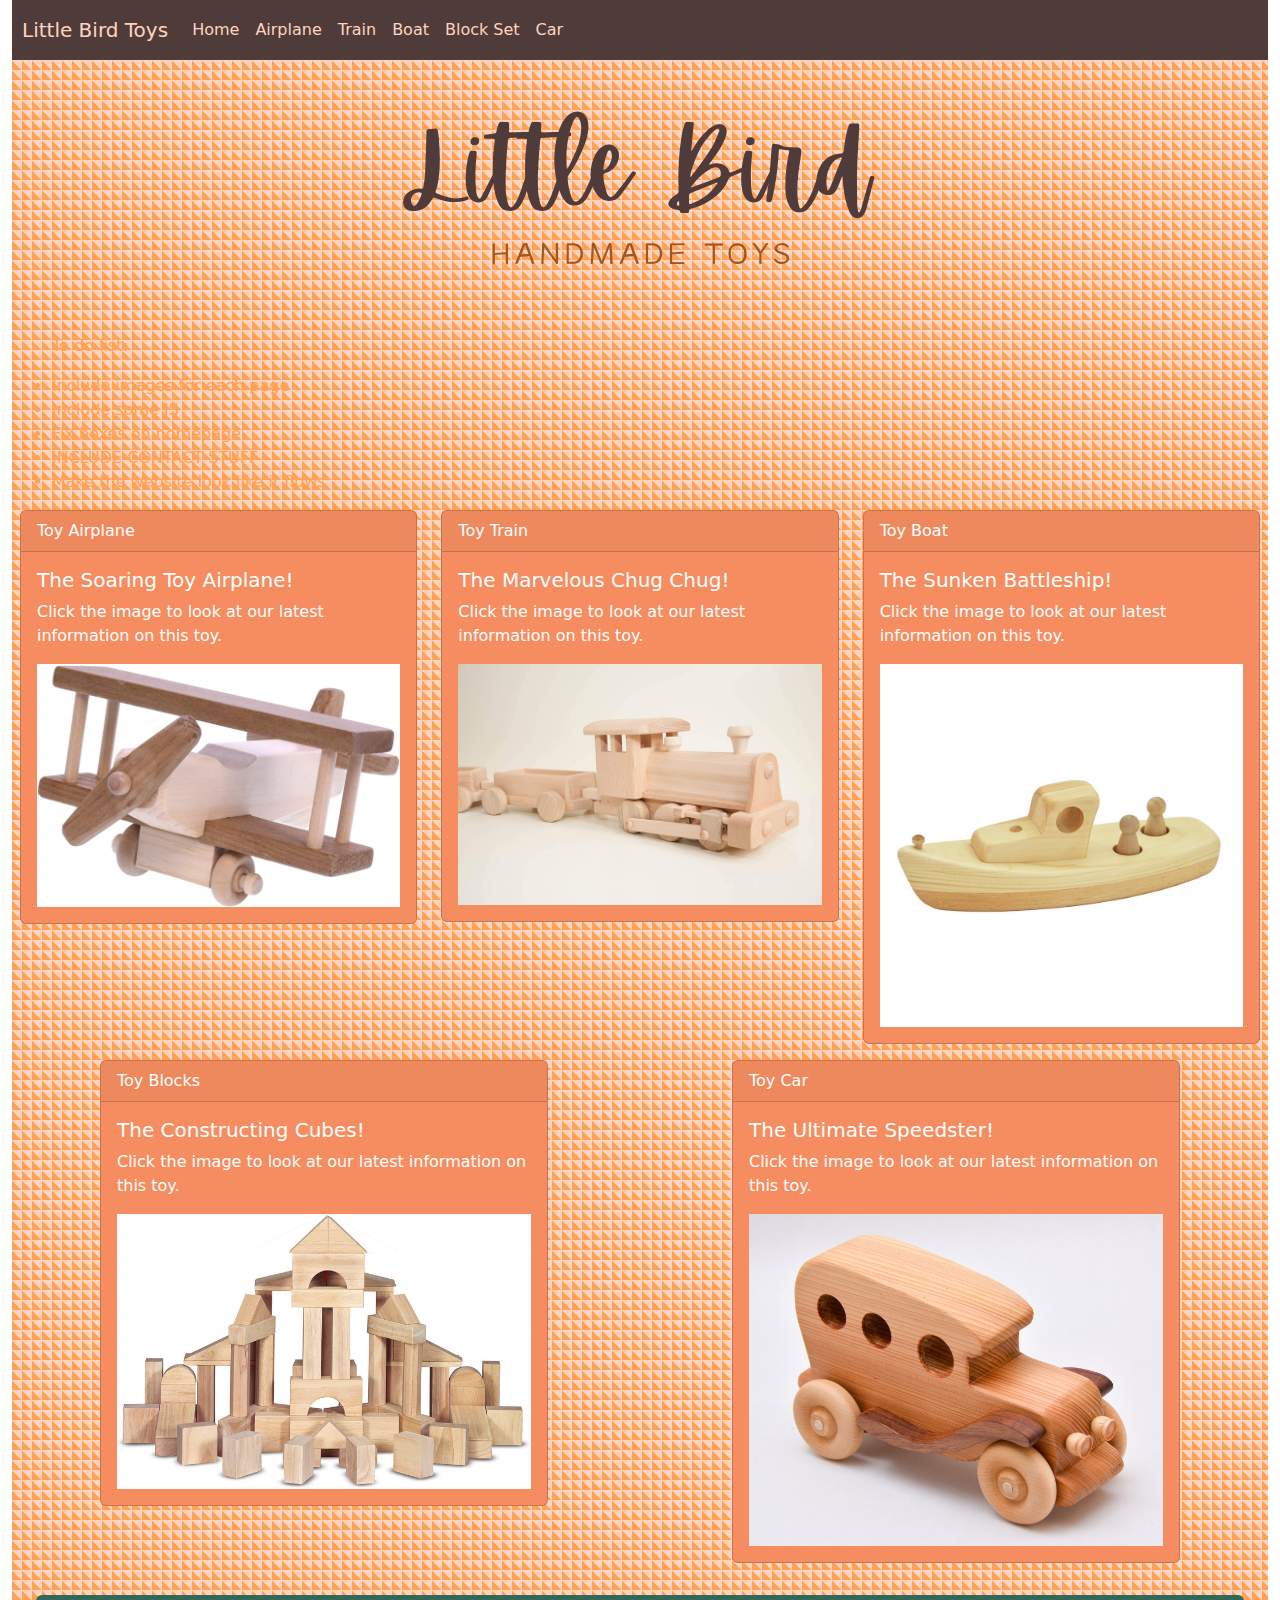
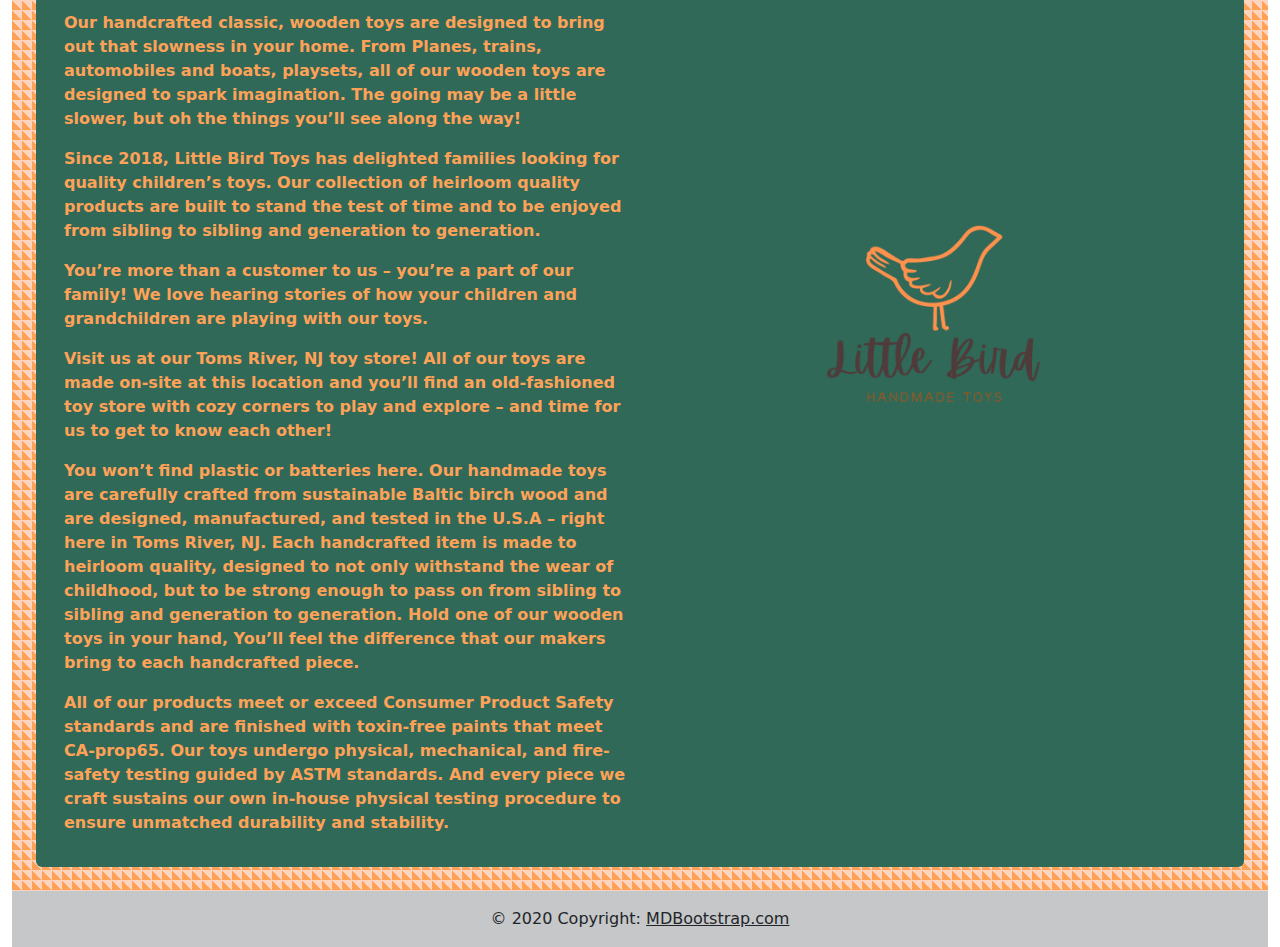
==== index.html @ 355ab26c "rough draft commit" ====
<!DOCTYPE html>
<html>

<head>
  <meta charset="utf-8">
  <meta name="viewport" content="width=device-width">
  <title>Little Bird Toys Homepage</title>
  <link href="https://cdn.jsdelivr.net/npm/bootstrap@5.2.3/dist/css/bootstrap.min.css" rel="stylesheet"
    integrity="sha384rbsA2VBKQhggwzxH7pPCaAqO46MgnOM80zW1RWuH61DGLwZJEdK2Kadq2F9CUG65" crossorigin="anonymous">
  <link href="style.css" rel="stylesheet">
</head>

<body>
  <div class="container-fluid">
    <nav class="navbar navbar-expand-lg navbar-light bg-nav">
      <a class="navbar-brand navtext" href="index.html">Little Bird Toys</a>
      <button class="navbar-toggler" type="button" data-toggle="collapse" data-target="#navbarNav"
        aria-controls="navbarNav" aria-expanded="false" aria-label="Toggle navigation">
        <span class="navbar-toggler-icon"></span>
      </button>
      <div class="collapse navbar-collapse" id="navbarNav">
        <ul class="navbar-nav">
          <li class="nav-item">
            <a class="nav-link navtext" href="index.html">Home</a>
          </li>
          <li class="nav-item">
            <a class="nav-link navtext" href="airplane.html">Airplane</a>
          </li>
          <li class="nav-item">
            <a class="nav-link navtext" href="train.html">Train</a>
          </li>
          <li class="nav-item">
            <a class="nav-link navtext" href="boat.html">Boat</a>
          </li>
          <li class="nav-item">
            <a class="nav-link navtext" href="block.html">Block Set</a>
          </li>
          <li class="nav-item">
            <a class="nav-link navtext" href="car.html">Car</a>
          </li>
        </ul>
      </div>
    </nav>



    <div class="relative p-2 h-1by1 bg-white gray-lightest pattern-triangles-sm">
      <img src="Alternate Logo 2.png" class="imagetest">
<div>
  <ul>
    <p>To do list:</p>
    <li>Include images for each page</li>
    <li>Include some JS</li>
    <li>Fix boxes on homepage</li>
    <li>INCLUDE CONTACT STUFF</li>
    <li>Make the website look like it flows</li>
  </ul>
</div>
      <div class="row">
        <div class="col-sm-4">
          <div class="card text-white cardbackground mb-3 mx-auto" style="max-width: 28rem;">
            <div class="card-header">Toy Airplane</div>
            <div class="card-body">
              <h5 class="card-title">The Soaring Toy Airplane!</h5>
              <p class="card-text">Click the image to look at our latest information on this toy.</p>
              <a href="airplane.html"><img src="plane1.jpg" class="cardimg w-100"></a>
            </div>
          </div>
        </div>

        <div class="col-sm-4">
          <div class="card text-white cardbackground mb-3 mx-auto" style="max-width: 28rem;">
            <div class="card-header">Toy Train</div>
            <div class="card-body">
              <h5 class="card-title">The Marvelous Chug Chug!</h5>
              <p class="card-text">Click the image to look at our latest information on this toy.</p>
              <a href="train.html"><img src="train1.jpg" class="cardimg w-100"></a>
            </div>
          </div>
        </div>

        <div class="col-sm-4">
          <div class="card text-white cardbackground mb-3 mx-auto" style="max-width: 28rem;">
            <div class="card-header">Toy Boat</div>
            <div class="card-body">
              <h5 class="card-title">The Sunken Battleship!</h5>
              <p class="card-text">Click the image to look at our latest information on this toy.</p>
              <a href="boat.html"><img src="boat2.jpg" class="cardimg w-100"></a>
            </div>
          </div>
        </div>
      </div>

      <div class="row">
        <div class="col-sm-6">
          <div class="card text-white cardbackground mb-3 mx-auto" style="max-width: 28rem;">
            <div class="card-header">Toy Blocks</div>
            <div class="card-body">
              <h5 class="card-title">The Constructing Cubes!</h5>
              <p class="card-text">Click the image to look at our latest information on this toy.</p>
              <a href="block2.jpg"><img src="block2.jpg" class="cardimg w-100"></a>
            </div>
          </div>
        </div>

        <div class="col-sm-6">
          <div class="card text-white cardbackground mb-3 mx-auto" style="max-width: 28rem;">
            <div class="card-header">Toy Car</div>
            <div class="card-body">
              <h5 class="card-title">The Ultimate Speedster!</h5>
              <p class="card-text">Click the image to look at our latest information on this toy.</p>
              <a href="car.html"><img src="car3.jpg" class="cardimg w-100"></a>
            </div>
          </div>
        </div>

      </div>

      <div class="row birdtoybox p-3 m-3 rounded">
        <div class="col-md-6 col-sm-6">
          <p><b>Our handcrafted classic, wooden toys are designed to bring out that slowness in your home. From Planes,
              trains, automobiles and boats, playsets, all of our wooden toys are designed to spark imagination. The
              going
              may be a little slower, but oh the things you’ll see along the way!</b></p>

          <p><b>Since 2018, Little Bird Toys has delighted families looking for quality children’s toys. Our collection
              of
              heirloom quality products are built to stand the test of time and to be enjoyed from sibling to sibling
              and
              generation to generation.</b>
          </p>
          <p><b>You’re more than a customer to us – you’re a part of our family! We love hearing stories of how your
              children and grandchildren are playing with our toys.
            </b></p>
          <p><b>Visit us at our Toms River, NJ toy store! All of our toys are made on-site at this location and you’ll
              find an old-fashioned toy store with cozy corners to play and explore – and time for us to get to know
              each other!</b></p>
          <p><b>You won’t find plastic or batteries here.  Our handmade toys are carefully crafted from sustainable Baltic birch wood and are designed, manufactured, and tested in the U.S.A – right here in Toms River, NJ.   Each handcrafted item is made to heirloom quality, designed to not only withstand the wear of childhood, but to be strong enough to pass on from sibling to sibling and generation to generation.  Hold one of our wooden toys in your hand, You’ll feel the difference that our makers bring to each handcrafted piece.</b></p>
          <p><b>All of our products meet or exceed Consumer Product Safety standards and are finished with toxin-free paints that meet CA-prop65.  Our toys undergo physical, mechanical, and fire-safety testing guided by ASTM standards.  And every piece we craft sustains our own in-house physical testing procedure to ensure unmatched durability and stability.</b></p>
        </div>
        <div class="col-md-6 col-sm-6">
          <img src="Main Logo.png" class="img-fluid w-100" height="500px">
        </div>
      </div>

    </div>



    <footer class="bg-light text-center text-lg-start">
      <!-- Copyright -->
      <div class="text-center p-3" style="background-color: rgba(0, 0, 0, 0.2);">
        © 2020 Copyright:
        <a class="text-dark" href="https://mdbootstrap.com/">MDBootstrap.com</a>
      </div>
      <!-- Copyright -->
    </footer>

    <script src="script.js"></script>
    <script src="https://cdn.jsdelivr.net/npm/bootstrap@5.2.3/dist/js/bootstrap.bundle.min.js"
      integrity="sha384-kenU1KFdBIe4zVF0s0G1M5b4hcpxyD9F7jL+jjXkk+Q2h455rYXK/7HAuoJl+0I4"
      crossorigin="anonymous"></script>
  </div>
</body>

</html>
---- style.css ----
/*Navbar*/
.bg-nav {
  background-color: #503b3b;
  padding: 10px;
}

.navtext {
  color: #fed4be;
}

.navtext:hover {
  color: #ffa257;
}

/*Homepage background css*/
.relative {
  position: relative !important;
}

.gray-lightest,
.hover-gray-lightest:hover {
  color: #ffa257 !important;
}

.bg-white,
.hover-bg-white:hover {
  background-color: #fed4be !important;
}

.h-1by2:after {
  content: "";
  display: block;
  padding-bottom: 50%;
}

.pattern-triangles-sm {
  background-image: linear-gradient(45deg, currentColor 50%, transparent 50%);
  background-size: 10px 10px;
}

.h1text {
  font-family: fantasy;
  color: #b34700;
}

.birdtoybox {
  background-color: #306958;
}

/*Cards on homepage*/
.cardbackground {
  background-color: #f58d61;
}

.cardimg {
  text-align: center;
  object-position: center;
}

/*Little Bird Toys Image*/
.imagetest {
  object-fit: none;
  /* Do not scale the image */
  object-position: center;
  /* Center the image within the element */
  width: 100%;
  max-height: 250px;
  margin-bottom: 1rem;
}

/*Text on each toy page*/
.toyedits {
  background-color: #306958;
  font-family: cursive;
}
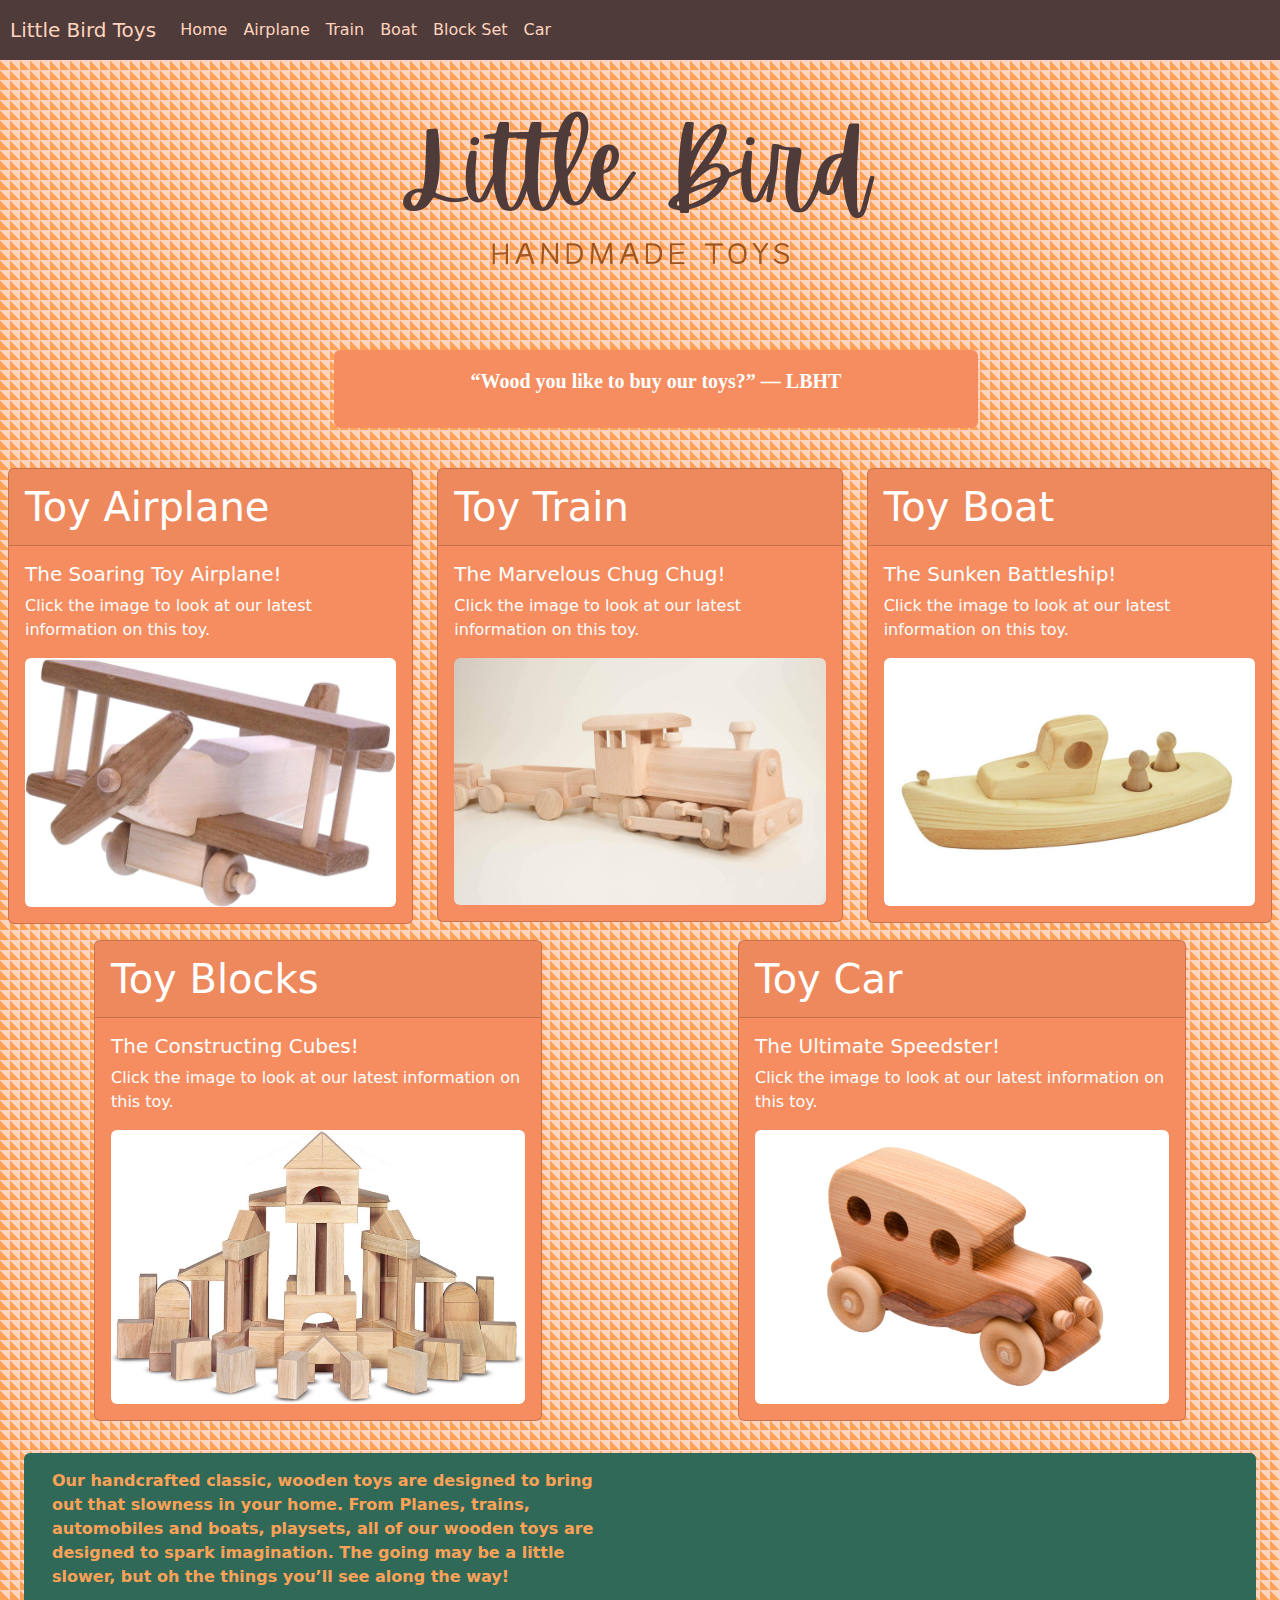
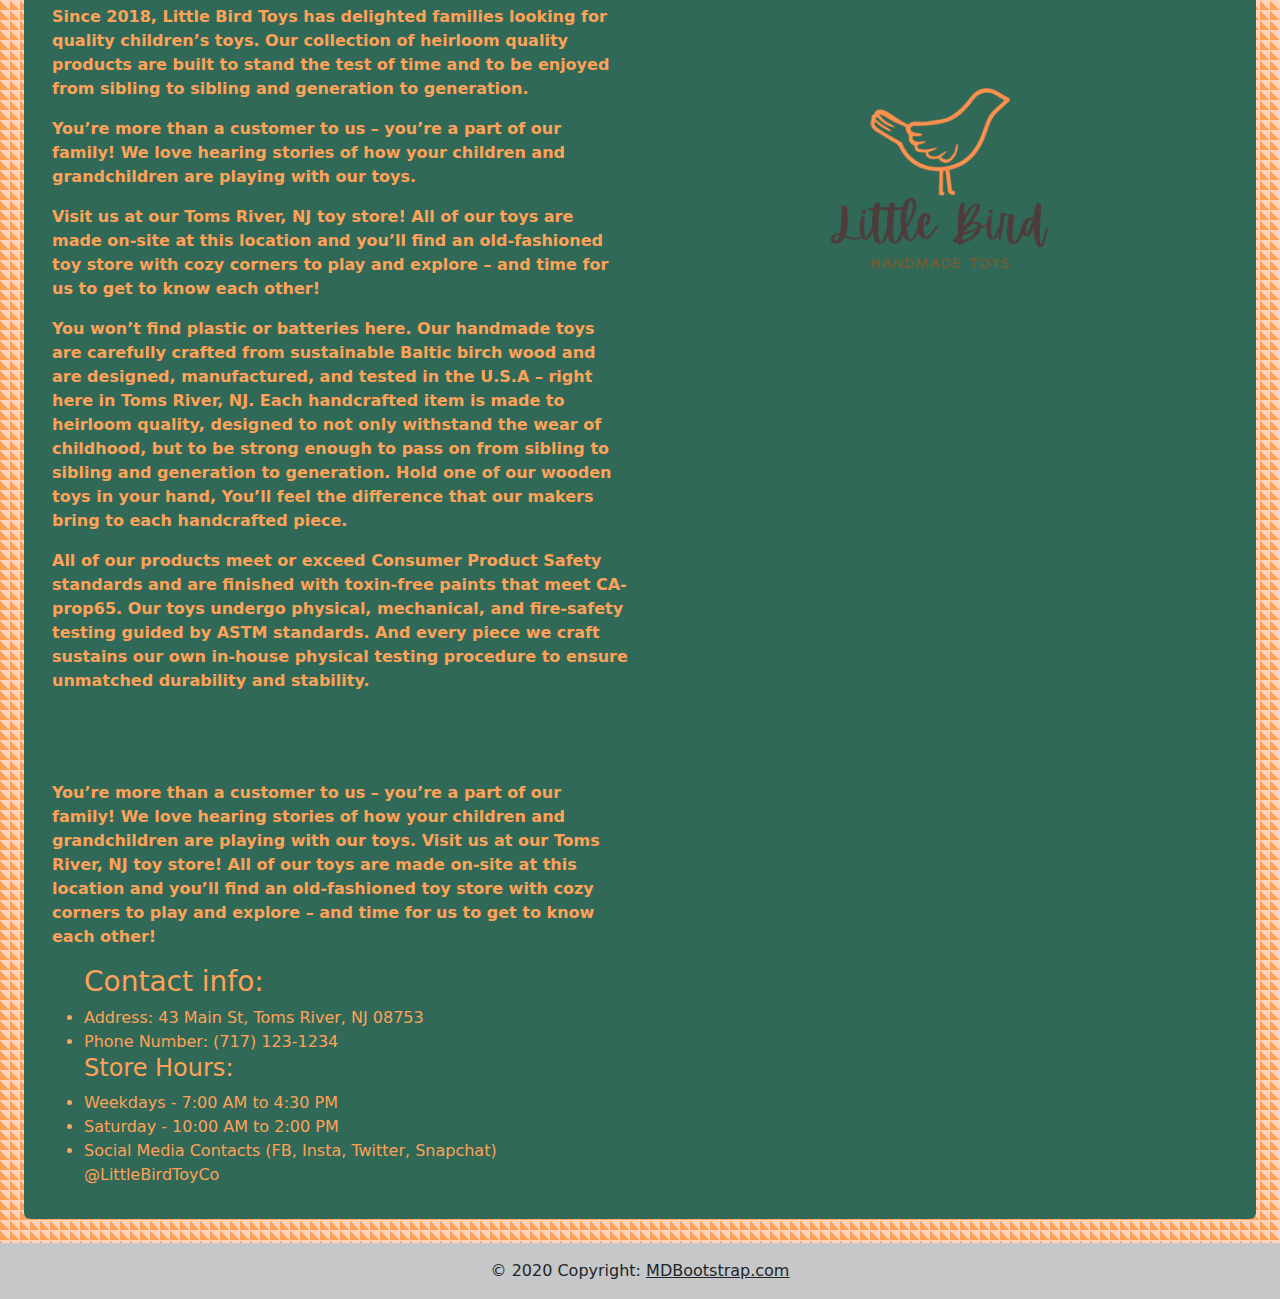
==== commit 00650d48: "possible final commit" ====
--- a/index.html
+++ b/index.html
@@ -45,17 +45,16 @@
 
 
     <div class="relative p-2 h-1by1 bg-white gray-lightest pattern-triangles-sm">
-      <img src="Alternate Logo 2.png" class="imagetest">
-<div>
-  <ul>
-    <p>To do list:</p>
-    <li>Include images for each page</li>
-    <li>Include some JS</li>
-    <li>Fix boxes on homepage</li>
-    <li>INCLUDE CONTACT STUFF</li>
-    <li>Make the website look like it flows</li>
-  </ul>
+      <img src="Alternate Logo 2.png" class="imagetest brightness" alt="main image">
+
+<div class="row">
+  <div class="col-md-3"></div>
+	<div class="content-wrapper quotebox p-3 m-3 rounded col-md-6">
+		<p class="mx-auto" id="press-quote">NAPS is by far the most significant cultural force of the decade. — New York Times</p>
+  </div>
+  <div class="col-md-3"></div>
 </div>
+      <br>
       <div class="row">
         <div class="col-sm-4">
           <div class="card text-white cardbackground mb-3 mx-auto" style="max-width: 28rem;">
@@ -63,7 +62,7 @@
             <div class="card-body">
               <h5 class="card-title">The Soaring Toy Airplane!</h5>
               <p class="card-text">Click the image to look at our latest information on this toy.</p>
-              <a href="airplane.html"><img src="plane1.jpg" class="cardimg w-100"></a>
+              <a href="airplane.html"><img src="plane1.jpg" class="img-fluid cardimg w-100 rounded"></a>
             </div>
           </div>
         </div>
@@ -74,7 +73,7 @@
             <div class="card-body">
               <h5 class="card-title">The Marvelous Chug Chug!</h5>
               <p class="card-text">Click the image to look at our latest information on this toy.</p>
-              <a href="train.html"><img src="train1.jpg" class="cardimg w-100"></a>
+              <a href="train.html"><img src="train1.jpg" class="img-fluid cardimg w-100 rounded"></a>
             </div>
           </div>
         </div>
@@ -85,7 +84,7 @@
             <div class="card-body">
               <h5 class="card-title">The Sunken Battleship!</h5>
               <p class="card-text">Click the image to look at our latest information on this toy.</p>
-              <a href="boat.html"><img src="boat2.jpg" class="cardimg w-100"></a>
+              <a href="boat.html"><img src="boat2edited.jpg" class="img-fluid cardimg w-100 rounded"></a>
             </div>
           </div>
         </div>
@@ -98,7 +97,7 @@
             <div class="card-body">
               <h5 class="card-title">The Constructing Cubes!</h5>
               <p class="card-text">Click the image to look at our latest information on this toy.</p>
-              <a href="block2.jpg"><img src="block2.jpg" class="cardimg w-100"></a>
+              <a href="block2.jpg"><img src="block2.jpg" class="img-fluid cardimg w-100 rounded"></a>
             </div>
           </div>
         </div>
@@ -109,7 +108,7 @@
             <div class="card-body">
               <h5 class="card-title">The Ultimate Speedster!</h5>
               <p class="card-text">Click the image to look at our latest information on this toy.</p>
-              <a href="car.html"><img src="car3.jpg" class="cardimg w-100"></a>
+              <a href="car.html"><img src="car3.png" class="img-fluid cardimg w-100 rounded"></a>
             </div>
           </div>
         </div>
@@ -135,11 +134,37 @@
           <p><b>Visit us at our Toms River, NJ toy store! All of our toys are made on-site at this location and you’ll
               find an old-fashioned toy store with cozy corners to play and explore – and time for us to get to know
               each other!</b></p>
-          <p><b>You won’t find plastic or batteries here.  Our handmade toys are carefully crafted from sustainable Baltic birch wood and are designed, manufactured, and tested in the U.S.A – right here in Toms River, NJ.   Each handcrafted item is made to heirloom quality, designed to not only withstand the wear of childhood, but to be strong enough to pass on from sibling to sibling and generation to generation.  Hold one of our wooden toys in your hand, You’ll feel the difference that our makers bring to each handcrafted piece.</b></p>
-          <p><b>All of our products meet or exceed Consumer Product Safety standards and are finished with toxin-free paints that meet CA-prop65.  Our toys undergo physical, mechanical, and fire-safety testing guided by ASTM standards.  And every piece we craft sustains our own in-house physical testing procedure to ensure unmatched durability and stability.</b></p>
+          <p><b>You won’t find plastic or batteries here. Our handmade toys are carefully crafted from sustainable
+              Baltic birch wood and are designed, manufactured, and tested in the U.S.A – right here in Toms River, NJ.
+              Each handcrafted item is made to heirloom quality, designed to not only withstand the wear of childhood,
+              but to be strong enough to pass on from sibling to sibling and generation to generation. Hold one of our
+              wooden toys in your hand, You’ll feel the difference that our makers bring to each handcrafted piece.</b>
+          </p>
+
+          <p><b>All of our products meet or exceed Consumer Product Safety standards and are finished with toxin-free
+              paints that meet CA-prop65. Our toys undergo physical, mechanical, and fire-safety testing guided by ASTM
+              standards. And every piece we craft sustains our own in-house physical testing procedure to ensure
+              unmatched durability and stability.</b></p>
+          <br>
+          <br>
+          <br>
+          <p><b>You’re more than a customer to us – you’re a part of our family! We love hearing stories of how your
+              children and grandchildren are playing with our toys.
+              Visit us at our Toms River, NJ toy store! All of our toys are made on-site at this location and you’ll
+              find an old-fashioned toy store with cozy corners to play and explore – and time for us to get to know
+              each other!</b></p>
+          <ul>
+            <h3>Contact info:</h3>
+            <li>Address: 43 Main St, Toms River, NJ 08753</li>
+            <li>Phone Number: (717) 123-1234</li>
+            <h4>Store Hours:</h4>
+            <li>Weekdays - 7:00 AM to 4:30 PM</li>
+            <li>Saturday - 10:00 AM to 2:00 PM</li>
+            <li>Social Media Contacts (FB, Insta, Twitter, Snapchat) @LittleBirdToyCo</li>
+          </ul>
         </div>
         <div class="col-md-6 col-sm-6">
-          <img src="Main Logo.png" class="img-fluid w-100" height="500px">
+          <img src="Main Logo.png" class="img-fluid w-100 brightness" height="500px">
         </div>
       </div>
 
--- a/style.css
+++ b/style.css
@@ -1,3 +1,7 @@
+.container-fluid{
+  padding: 0px;
+}
+
 /*Navbar*/
 .bg-nav {
   background-color: #503b3b;
@@ -47,6 +51,22 @@
   background-color: #306958;
 }
 
+.quotebox {
+  background-color: #f58d61;
+  margin: 1px;
+  padding: 1px;
+  color: white;
+  font-weight: bold;
+  font-family: geneva;
+  font-size: 20px;
+  text-align: center;
+}
+
+.brightness:hover{
+  filter:brightness(150%);
+  transition-duration: 2s;
+}
+
 /*Cards on homepage*/
 .cardbackground {
   background-color: #f58d61;
@@ -55,6 +75,10 @@
 .cardimg {
   text-align: center;
   object-position: center;
+}
+
+.card-header{
+  font-size: 40px;
 }
 
 /*Little Bird Toys Image*/
@@ -72,4 +96,18 @@
 .toyedits {
   background-color: #306958;
   font-family: cursive;
+}
+
+.toybutton {
+  background-color: #694e30;
+  color: #ffce7a;
+  font-family: cursive;
+  font-size: 60px;
+  border: 5px #ffce7a solid;
+  padding: 5px 5px;
+}
+
+.toybutton:hover {
+  background-color: #86624c;   
+  transition-duration: 1s;
 }